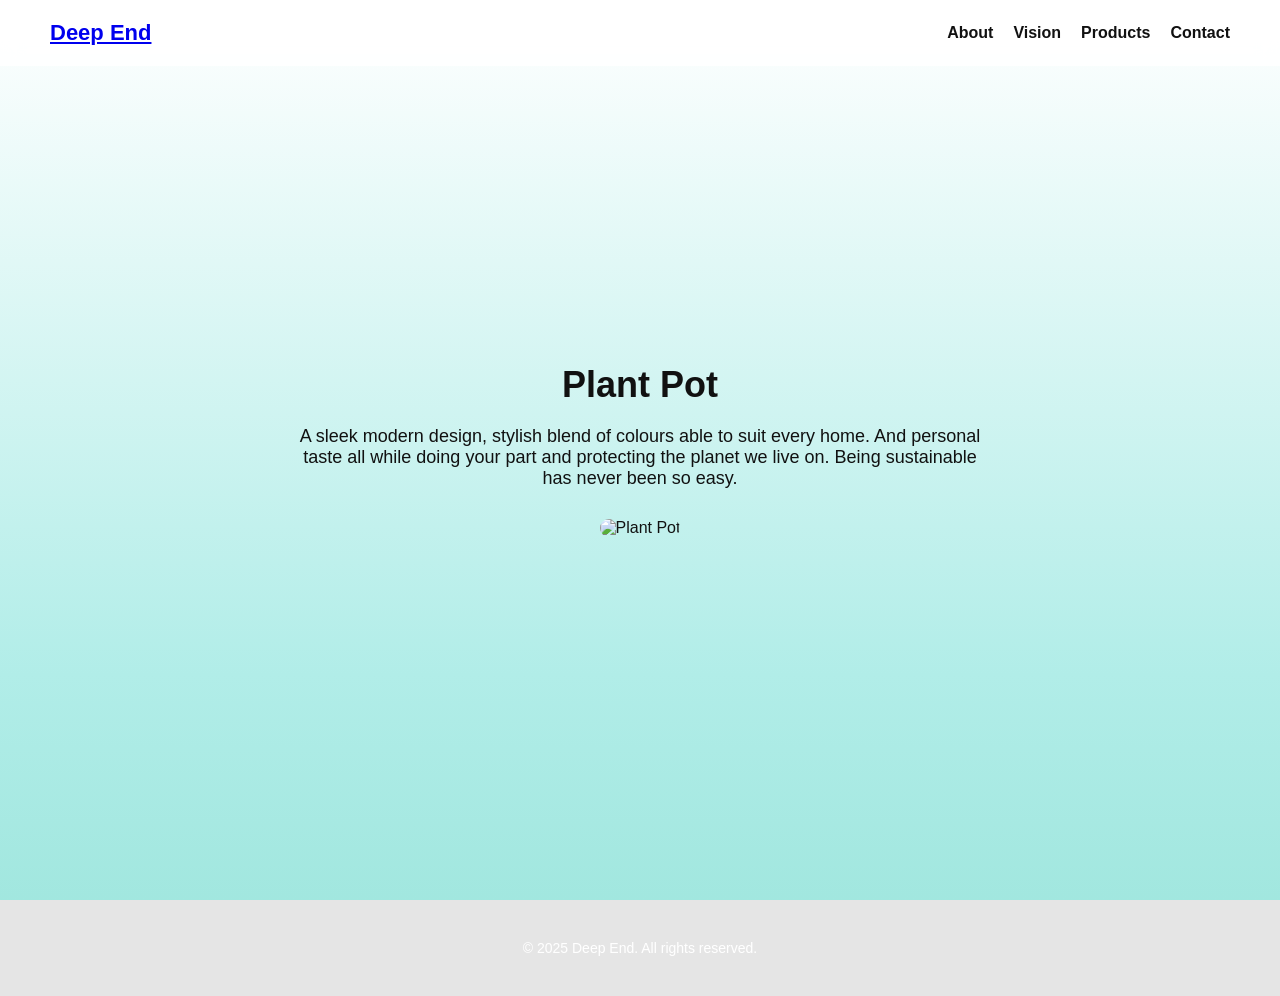
==== plant-pot.html @ a731dc63 "Add files via upload" ====
<!DOCTYPE html>
<html lang="en">
<head>
  <meta charset="UTF-8" />
  <meta name="viewport" content="width=device-width, initial-scale=1.0"/>
  <title>Plant Pots | Deep End</title>
  <link rel="stylesheet" href="style.css" />
</head>
<body>

<header class="nav">
  <div class="logo"><a href="index.html">Deep End</a></div>
  <nav>
    <ul>
      <li><a href="index.html#about">About</a></li>
      <li><a href="index.html#vision">Vision</a></li>
      <li><a href="index.html#products">Products</a></li>
      <li><a href="index.html#contact">Contact</a></li>
    </ul>
  </nav>
</header>

<section class="section">
  <h2>Plant Pot</h2>
  <p>
    A sleek modern design, stylish blend of colours able to suit every home. And personal taste all while doing your part and protecting the planet we live on.
    Being sustainable has never been so easy.
  </p>
  <img src="https://source.unsplash.com/800x500/?plant,pot" alt="Plant Pot" style="margin-top:30px; border-radius:10px; max-width:100%;">
</section>

<footer class="footer">
  <p>&copy; 2025 Deep End. All rights reserved.</p>
</footer>

</body>
</html>
---- style.css ----
:root {
  --scroll: 0%;
}

* {
  margin: 0;
  padding: 0;
  box-sizing: border-box;
}

body {
  font-family: 'Arial', sans-serif;
  color: #111;
  position: relative;
  min-height: 100vh;
  overflow-x: hidden;
  transition: color 0.5s ease;
}

/* Background gradient */
body::before {
  content: "";
  position: fixed;
  top: 0;
  left: 0;
  z-index: -1;
  width: 100%;
  height: 100%;
  background: linear-gradient(
    to bottom,
    #ffffff 0%,
    #b1ede8 15%,
    #73d5c4 35%,
    #38b0b2 55%,
    #0974a4 75%,
    #002b4f 100%
  );
  background-size: 100% 500%;
  background-position: 0 var(--scroll);
  transition: background-position 0.1s ease-out;
}

/* Navbar */
.nav {
  position: fixed;
  top: 0;
  width: 100%;
  padding: 20px 50px;
  background: rgba(255,255,255,0.85);
  display: flex;
  justify-content: space-between;
  align-items: center;
  z-index: 1000;
  backdrop-filter: blur(10px);
}

.nav .logo {
  font-weight: bold;
  font-size: 22px;
}

.nav ul {
  display: flex;
  gap: 20px;
  list-style: none;
}

.nav ul li a {
  text-decoration: none;
  color: #111;
  font-weight: 600;
}

/* Hero */
.hero {
  height: 100vh;
  display: flex;
  justify-content: center;
  align-items: center;
  flex-direction: column;
  text-align: center;
  color: white;
  background: url('https://source.unsplash.com/1600x900/?ocean,deep') center/cover no-repeat;
  text-shadow: 1px 1px 10px rgba(0, 0, 0, 0.4);
}

.hero h1 {
  font-size: 50px;
  opacity: 0;
  transform: translateY(30px);
}

.hero p {
  font-size: 20px;
  margin-top: 10px;
  opacity: 0;
}

.btn {
  margin-top: 20px;
  padding: 12px 30px;
  background: white;
  color: #002b4f;
  border: none;
  border-radius: 5px;
  text-decoration: none;
  font-weight: bold;
  font-size: 16px;
  cursor: pointer;
  opacity: 0;
  transform: translateY(30px);
  transition: all 0.3s ease;
  box-shadow: 0 3px 10px rgba(0, 0, 0, 0.1);
}

.btn:hover {
  background: #002b4f;
  color: white;
  transform: scale(1.05);
  box-shadow: 0 6px 16px rgba(0, 0, 0, 0.2);
}

/* Sections */
.section {
  padding: 120px 20px;
  min-height: 100vh;
  display: flex;
  flex-direction: column;
  justify-content: center;
  align-items: center;
  transition: color 0.4s ease;
}

.section h2 {
  font-size: 36px;
  margin-bottom: 20px;
}

.section p {
  font-size: 18px;
  max-width: 700px;
  text-align: center;
}

/* Tabs */
.product-tabs {
  display: flex;
  justify-content: center;
  flex-wrap: wrap;
  gap: 20px;
  margin-top: 30px;
}

.tab {
  background: rgba(255, 255, 255, 0.2);
  padding: 15px 25px;
  border-radius: 8px;
  font-weight: bold;
  cursor: pointer;
  transition: all 0.3s ease;
  border: 2px solid rgba(255, 255, 255, 0.3);
  backdrop-filter: blur(6px);
}

.tab:hover {
  background: rgba(255, 255, 255, 0.4);
  transform: scale(1.05);
}

/* Services */
.service-grid {
  display: flex;
  justify-content: center;
  gap: 20px;
  flex-wrap: wrap;
  margin-top: 20px;
}

.service-item {
  background: rgba(255,255,255,0.2);
  padding: 20px;
  border-radius: 10px;
  width: 200px;
  transition: all 0.3s ease;
  font-weight: bold;
}

.service-item:hover {
  transform: translateY(-5px);
  background: rgba(255,255,255,0.4);
}

/* Footer */
.footer {
  text-align: center;
  padding: 40px;
  font-size: 14px;
  background: rgba(0, 0, 0, 0.1);
  color: #fff;
}

/* Ocean bottom shape */
.ocean-bottom {
  position: relative;
  width: 100%;
  height: 200px;
  overflow: visible;
  background: #001b42;
  z-index: 10;
}

.ocean-bottom svg {
  display: block;
  width: 100%;
  height: 100%;
  position: relative;
  z-index: 1;
}

/* Floating plastic */
.plastic-wrapper {
  position: fixed;
  top: 0;
  left: 0;
  pointer-events: none;
  z-index: 20;
  width: 100%;
  height: 100%;
}

.plastic {
  position: absolute;
  opacity: 0.85;
  animation: floatDown linear infinite;
  mix-blend-mode: normal;
}

.bag {
  width: 30px;
  height: 40px;
  background: rgba(255, 255, 255, 0.6);
  border-radius: 20% 20% 10% 10%;
}

.bottle {
  width: 15px;
  height: 50px;
  background: rgba(255, 255, 255, 0.7);
  border-radius: 5px;
}

.wrapper {
  width: 35px;
  height: 20px;
  background: rgba(255, 255, 255, 0.5);
  border-radius: 4px;
}

.cup {
  width: 25px;
  height: 30px;
  background: rgba(255, 255, 255, 0.65);
  border-radius: 0 0 10px 10px;
}

@keyframes floatDown {
  0% { transform: translateY(-10vh); }
  100% { transform: translateY(110vh); }
}

/* Trash buildup on seabed */
#trash-container {
  position: absolute;
  bottom: 0;
  width: 100%;
  height: 100px;
  pointer-events: none;
  overflow: visible;
  z-index: 10;
}

.trash-piece {
  position: absolute;
  bottom: 0;
  transform: rotate(0deg);
  opacity: 0.9;
}

/* Optional: Remove visited/purple styles */
.tab:visited {
  color: #111;
}

.tab:hover {
  color: white; /* or any color you want */
  background: rgba(255, 255, 255, 0.4);
  transform: scale(1.05);
}
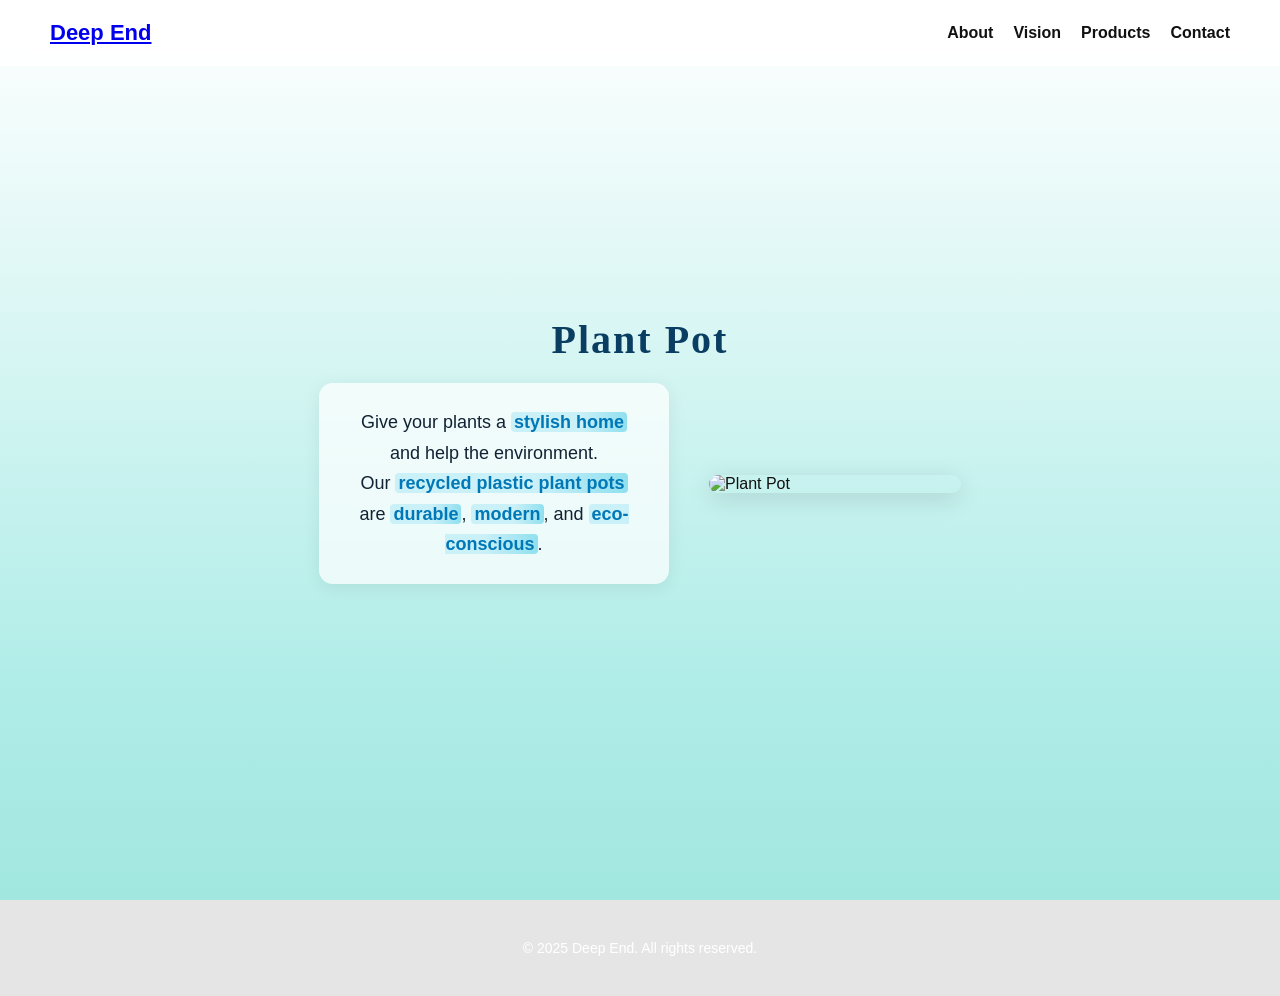
==== commit 4a0c4100: "Add files via upload" ====
--- a/plant-pot.html
+++ b/plant-pot.html
@@ -20,13 +20,17 @@
   </nav>
 </header>
 
-<section class="section">
+<section class="section plantpot-section">
   <h2>Plant Pot</h2>
-  <p>
-    A sleek modern design, stylish blend of colours able to suit every home. And personal taste all while doing your part and protecting the planet we live on.
-    Being sustainable has never been so easy.
-  </p>
-  <img src="https://source.unsplash.com/800x500/?plant,pot" alt="Plant Pot" style="margin-top:30px; border-radius:10px; max-width:100%;">
+  <div class="plantpot-content">
+    <div class="plantpot-text">
+      <p>
+        Give your plants a <span class="highlight">stylish home</span> and help the environment.<br>
+        Our <span class="highlight">recycled plastic plant pots</span> are <span class="highlight">durable</span>, <span class="highlight">modern</span>, and <span class="highlight">eco-conscious</span>.
+      </p>
+    </div>
+    <img src="PlantPot.jpeg" alt="Plant Pot" class="plantpot-image">
+  </div>
 </section>
 
 <footer class="footer">
--- a/style.css
+++ b/style.css
@@ -295,4 +295,203 @@
   color: white; /* or any color you want */
   background: rgba(255, 255, 255, 0.4);
   transform: scale(1.05);
+}
+
+/* Add near the end of your CSS file */
+
+@import url('https://fonts.googleapis.com/css2?family=Montserrat:wght@700&family=Pacifico&display=swap');
+
+.combs-section h2 {
+  font-family: 'Pacifico', cursive;
+  font-size: 2.5rem;
+  color: #0a3d62;
+  margin-bottom: 20px;
+  letter-spacing: 2px;
+}
+
+.combs-content {
+  display: flex;
+  align-items: center;
+  justify-content: center;
+  gap: 40px;
+  flex-wrap: wrap;
+}
+
+.combs-text {
+  font-family: 'Montserrat', sans-serif;
+  font-size: 1.2rem;
+  color: #123;
+  max-width: 350px;
+  background: rgba(255,255,255,0.7);
+  padding: 24px 28px;
+  border-radius: 14px;
+  box-shadow: 0 4px 18px rgba(0,0,0,0.07);
+  line-height: 1.7;
+}
+
+.combs-text .highlight {
+  color: #0077b6;
+  font-weight: bold;
+  background: linear-gradient(90deg, #caf0f8 60%, #90e0ef 100%);
+  border-radius: 4px;
+  padding: 0 3px;
+}
+
+.comb-image {
+  width: 252px;           /* 180px * 1.4 = 252px */
+  max-width: 56vw;        /* 40vw * 1.4 = 56vw */
+  border-radius: 12px;
+  box-shadow: 0 6px 24px rgba(0,0,0,0.13);
+  margin-top: 0;
+}
+
+@media (max-width: 700px) {
+  .combs-content {
+    flex-direction: column;
+    gap: 20px;
+  }
+  .comb-image {
+    width: 98vw;          /* 70vw * 1.4 = 98vw */
+    max-width: 350px;     /* 250px * 1.4 = 350px */
+  }
+}
+
+/* Sunglasses, Plantpots, Rings sections styles */
+.sunglasses-section h2,
+.plantpot-section h2,
+.rings-section h2 {
+  font-family: 'Pacifico', cursive;
+  font-size: 2.5rem;
+  color: #0a3d62;
+  margin-bottom: 20px;
+  letter-spacing: 2px;
+}
+
+.sunglasses-content,
+.plantpot-content,
+.rings-content {
+  display: flex;
+  align-items: center;
+  justify-content: center;
+  gap: 40px;
+  flex-wrap: wrap;
+}
+
+.sunglasses-text,
+.plantpot-text,
+.rings-text {
+  font-family: 'Montserrat', sans-serif;
+  font-size: 1.2rem;
+  color: #123;
+  max-width: 350px;
+  background: rgba(255,255,255,0.7);
+  padding: 24px 28px;
+  border-radius: 14px;
+  box-shadow: 0 4px 18px rgba(0,0,0,0.07);
+  line-height: 1.7;
+}
+
+.sunglasses-text .highlight,
+.plantpot-text .highlight,
+.rings-text .highlight {
+  color: #0077b6;
+  font-weight: bold;
+  background: linear-gradient(90deg, #caf0f8 60%, #90e0ef 100%);
+  border-radius: 4px;
+  padding: 0 3px;
+}
+
+.sunglasses-image,
+.plantpot-image,
+.rings-image {
+  width: 252px;           /* 180px * 1.4 = 252px */
+  max-width: 56vw;        /* 40vw * 1.4 = 56vw */
+  border-radius: 12px;
+  box-shadow: 0 6px 24px rgba(0,0,0,0.13);
+  margin-top: 0;
+}
+
+@media (max-width: 700px) {
+  .sunglasses-content,
+  .plantpot-content,
+  .rings-content {
+    flex-direction: column;
+    gap: 20px;
+  }
+  .sunglasses-image,
+  .plantpot-image,
+  .rings-image {
+    width: 98vw;          /* 70vw * 1.4 = 98vw */
+    max-width: 350px;     /* 250px * 1.4 = 350px */
+  }
+}
+
+/* Carabinas section styles */
+.carabina-section h2 {
+  font-family: 'Pacifico', cursive;
+  font-size: 2.5rem;
+  color: #0a3d62;
+  margin-bottom: 20px;
+  letter-spacing: 2px;
+}
+
+.carabina-content {
+  display: flex;
+  align-items: center;
+  justify-content: center;
+  gap: 40px;
+  flex-wrap: wrap;
+}
+
+.carabina-text {
+  font-family: 'Montserrat', sans-serif;
+  font-size: 1.2rem;
+  color: #123;
+  max-width: 350px;
+  background: rgba(255,255,255,0.7);
+  padding: 24px 28px;
+  border-radius: 14px;
+  box-shadow: 0 4px 18px rgba(0,0,0,0.07);
+  line-height: 1.7;
+}
+
+.carabina-text .highlight {
+  color: #0077b6;
+  font-weight: bold;
+  background: linear-gradient(90deg, #caf0f8 60%, #90e0ef 100%);
+  border-radius: 4px;
+  padding: 0 3px;
+}
+
+.carabina-image {
+  width: 252px;           /* 180px * 1.4 = 252px */
+  max-width: 56vw;        /* 40vw * 1.4 = 56vw */
+  border-radius: 12px;
+  box-shadow: 0 6px 24px rgba(0,0,0,0.13);
+  margin-top: 0;
+}
+
+@media (max-width: 700px) {
+  .carabina-content {
+    flex-direction: column;
+    gap: 20px;
+  }
+  .carabina-image {
+    width: 98vw;          /* 70vw * 1.4 = 98vw */
+    max-width: 350px;     /* 250px * 1.4 = 350px */
+  }
+}
+
+/* Add near the end of your CSS file */
+
+.product-float-in {
+  opacity: 1 !important;
+  transform: translateY(0) !important;
+  transition: opacity 0.7s cubic-bezier(.4,2,.6,1), transform 0.7s cubic-bezier(.4,2,.6,1);
+}
+
+.product-float {
+  opacity: 0;
+  transform: translateY(60px);
+  transition: opacity 0.7s cubic-bezier(.4,2,.6,1), transform 0.7s cubic-bezier(.4,2,.6,1);
 }
